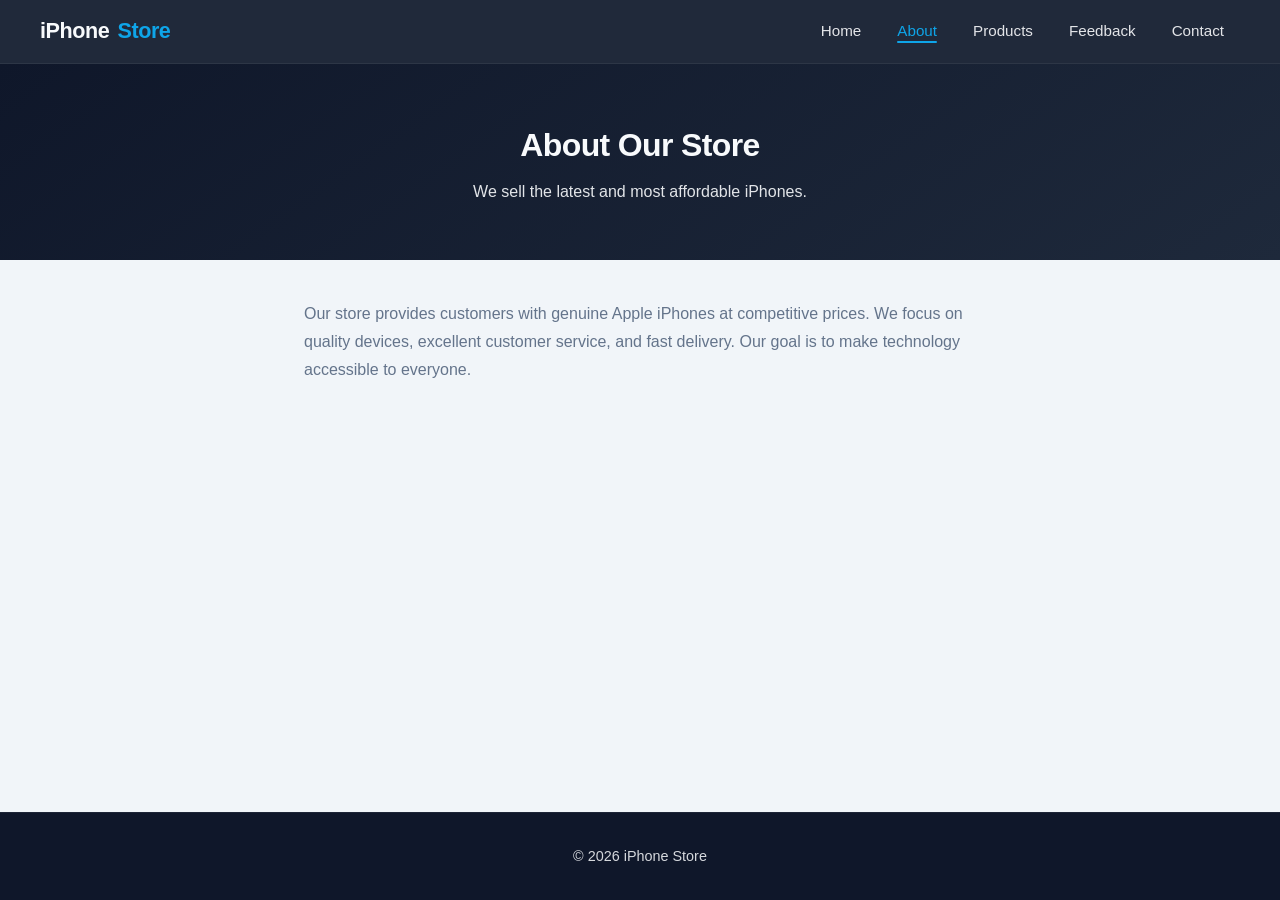
==== about.html @ 6f9886c0 "Add files via upload" ====
<!DOCTYPE html>
<html lang="en">
<head>
  <meta charset="UTF-8">
  <meta name="viewport" content="width=device-width, initial-scale=1.0">
  <title>About - iPhone Store</title>
  <link rel="stylesheet" href="style.css">
</head>
<body>

<nav id="main-nav">
  <div class="nav-inner">
    <a href="index.html" class="brand">iPhone <span>Store</span></a>
    <ul>
      <li><a href="index.html">Home</a></li>
      <li><a href="about.html" class="active">About</a></li>
      <li><a href="products.html">Products</a></li>
      <li><a href="feedback.html">Feedback</a></li>
      <li><a href="contact.html">Contact</a></li>
    </ul>
  </div>
</nav>

<section class="hero-inner">
  <h1>About Our Store</h1>
  <p>We sell the latest and most affordable iPhones.</p>
</section>

<div class="page-content">
  <p>
    Our store provides customers with genuine Apple iPhones at competitive prices.
    We focus on quality devices, excellent customer service, and fast delivery.
    Our goal is to make technology accessible to everyone.
  </p>
</div>

<footer>
  <p>© 2026 iPhone Store</p>
</footer>

<script src="nav.js"></script>
</body>
</html>
---- style.css ----
/* ===== Design tokens ===== */
:root {
  --bg-dark: #0f172a;
  --bg-body: #f1f5f9;
  --bg-card: #ffffff;
  --accent: #0ea5e9;
  --accent-hover: #0284c7;
  --accent-glow: rgba(14, 165, 233, 0.35);
  --text: #0f172a;
  --text-muted: #64748b;
  --text-inverse: #f8fafc;
  --border: #e2e8f0;
  --nav-bg: rgba(15, 23, 42, 0.92);
  --shadow: 0 4px 6px -1px rgba(0, 0, 0, 0.08), 0 2px 4px -2px rgba(0, 0, 0, 0.06);
  --shadow-lg: 0 20px 25px -5px rgba(0, 0, 0, 0.08), 0 8px 10px -6px rgba(0, 0, 0, 0.04);
  --radius: 12px;
  --radius-sm: 8px;
  --transition: 0.25s ease;
}

/* ===== Reset & base ===== */
* {
  box-sizing: border-box;
  margin: 0;
  padding: 0;
}

html {
  scroll-behavior: smooth;
}

body {
  font-family: "SF Pro Display", -apple-system, BlinkMacSystemFont, "Segoe UI", Roboto, "Helvetica Neue", Arial, sans-serif;
  line-height: 1.6;
  color: var(--text);
  background: var(--bg-body);
  min-height: 100vh;
  display: flex;
  flex-direction: column;
}

/* ===== Interactive navigation ===== */
nav {
  position: sticky;
  top: 0;
  z-index: 100;
  background: var(--nav-bg);
  backdrop-filter: blur(16px);
  -webkit-backdrop-filter: blur(16px);
  border-bottom: 1px solid rgba(255, 255, 255, 0.06);
  padding: 0.875rem 1.5rem;
  transition: background var(--transition), box-shadow var(--transition);
}

nav.scrolled {
  box-shadow: 0 4px 30px rgba(0, 0, 0, 0.15);
}

nav .nav-inner {
  max-width: 1200px;
  margin: 0 auto;
  display: flex;
  align-items: center;
  justify-content: space-between;
  flex-wrap: wrap;
  gap: 1rem;
}

nav .brand {
  font-size: 1.35rem;
  font-weight: 700;
  color: var(--text-inverse);
  text-decoration: none;
  letter-spacing: -0.02em;
  display: flex;
  align-items: center;
  gap: 0.5rem;
  transition: color var(--transition), transform var(--transition);
}

nav .brand:hover {
  color: var(--accent);
  transform: scale(1.02);
}

nav .brand span {
  color: var(--accent);
}

nav ul {
  list-style: none;
  display: flex;
  flex-wrap: wrap;
  align-items: center;
  gap: 0.25rem;
}

nav li {
  display: inline-block;
}

nav a:not(.brand) {
  color: rgba(248, 250, 252, 0.9);
  text-decoration: none;
  font-weight: 500;
  font-size: 0.95rem;
  padding: 0.5rem 1rem;
  border-radius: var(--radius-sm);
  position: relative;
  transition: color var(--transition), background var(--transition);
}

nav a:not(.brand)::after {
  content: "";
  position: absolute;
  bottom: 0.25rem;
  left: 1rem;
  right: 1rem;
  height: 2px;
  background: var(--accent);
  border-radius: 2px;
  transform: scaleX(0);
  transition: transform var(--transition);
}

nav a:not(.brand):hover {
  color: #fff;
}

nav a:not(.brand):hover::after {
  transform: scaleX(1);
}

nav a:not(.brand).active {
  color: var(--accent);
}

nav a:not(.brand).active::after {
  transform: scaleX(1);
}

/* ===== Hero (home) ===== */
.hero {
  background: linear-gradient(145deg, #0f172a 0%, #1e293b 50%, #0f172a 100%);
  color: var(--text-inverse);
  text-align: center;
  padding: 5rem 2rem 5.5rem;
  position: relative;
  overflow: hidden;
}

.hero::before {
  content: "";
  position: absolute;
  top: -50%;
  left: -50%;
  width: 200%;
  height: 200%;
  background: radial-gradient(ellipse at 30% 20%, rgba(14, 165, 233, 0.12) 0%, transparent 50%);
  pointer-events: none;
}

.hero .hero-content {
  position: relative;
  z-index: 1;
  max-width: 720px;
  margin: 0 auto;
}

.hero .badge {
  display: inline-block;
  background: rgba(14, 165, 233, 0.2);
  color: var(--accent);
  font-size: 0.8rem;
  font-weight: 600;
  text-transform: uppercase;
  letter-spacing: 0.1em;
  padding: 0.35rem 0.85rem;
  border-radius: 100px;
  margin-bottom: 1.25rem;
  border: 1px solid rgba(14, 165, 233, 0.3);
  animation: fadeInDown 0.6s ease;
}

.hero h1 {
  font-size: clamp(2.25rem, 5vw, 3.25rem);
  font-weight: 800;
  letter-spacing: -0.03em;
  line-height: 1.15;
  margin-bottom: 1rem;
  animation: fadeInUp 0.6s ease 0.1s both;
}

.hero p {
  font-size: 1.2rem;
  opacity: 0.9;
  margin-bottom: 2rem;
  animation: fadeInUp 0.6s ease 0.2s both;
}

.hero .cta-group {
  display: flex;
  flex-wrap: wrap;
  gap: 1rem;
  justify-content: center;
  animation: fadeInUp 0.6s ease 0.3s both;
}

.hero .btn {
  display: inline-flex;
  align-items: center;
  justify-content: center;
  padding: 0.875rem 1.75rem;
  font-size: 1rem;
  font-weight: 600;
  border-radius: var(--radius-sm);
  text-decoration: none;
  cursor: pointer;
  border: none;
  transition: transform var(--transition), box-shadow var(--transition), background var(--transition);
}

.hero .btn-primary {
  background: var(--accent);
  color: #fff;
  box-shadow: 0 4px 14px var(--accent-glow);
}

.hero .btn-primary:hover {
  background: var(--accent-hover);
  transform: translateY(-2px);
  box-shadow: 0 8px 20px var(--accent-glow);
}

.hero .btn-secondary {
  background: rgba(255, 255, 255, 0.1);
  color: #fff;
  border: 1px solid rgba(255, 255, 255, 0.2);
}

.hero .btn-secondary:hover {
  background: rgba(255, 255, 255, 0.15);
  transform: translateY(-2px);
}

@keyframes fadeInUp {
  from {
    opacity: 0;
    transform: translateY(20px);
  }
  to {
    opacity: 1;
    transform: translateY(0);
  }
}

@keyframes fadeInDown {
  from {
    opacity: 0;
    transform: translateY(-10px);
  }
  to {
    opacity: 1;
    transform: translateY(0);
  }
}

/* ===== Features strip ===== */
.features {
  display: grid;
  grid-template-columns: repeat(auto-fit, minmax(200px, 1fr));
  gap: 1.5rem;
  max-width: 1000px;
  margin: -2rem auto 0;
  padding: 0 1.5rem;
  position: relative;
  z-index: 2;
}

.feature-card {
  background: var(--bg-card);
  padding: 1.5rem;
  border-radius: var(--radius);
  text-align: center;
  box-shadow: var(--shadow);
  border: 1px solid var(--border);
  transition: transform var(--transition), box-shadow var(--transition);
}

.feature-card:hover {
  transform: translateY(-4px);
  box-shadow: var(--shadow-lg);
}

.feature-card .icon {
  width: 48px;
  height: 48px;
  margin: 0 auto 1rem;
  background: linear-gradient(135deg, var(--accent), #38bdf8);
  border-radius: var(--radius-sm);
  display: flex;
  align-items: center;
  justify-content: center;
  font-size: 1.5rem;
}

.feature-card h3 {
  font-size: 1rem;
  font-weight: 700;
  margin-bottom: 0.35rem;
  color: var(--text);
}

.feature-card p {
  font-size: 0.875rem;
  color: var(--text-muted);
}

/* ===== Section titles ===== */
.section-title {
  text-align: center;
  padding: 3.5rem 1rem 1.5rem;
}

.section-title h2 {
  font-size: 1.75rem;
  font-weight: 800;
  color: var(--text);
  letter-spacing: -0.02em;
}

.section-title p {
  color: var(--text-muted);
  margin-top: 0.5rem;
}

/* ===== Products grid ===== */
.products {
  display: grid;
  grid-template-columns: repeat(auto-fill, minmax(280px, 1fr));
  gap: 1.5rem;
  padding: 0 1.5rem 3rem;
  max-width: 1200px;
  margin: 0 auto;
}

.product {
  background: var(--bg-card);
  border-radius: var(--radius);
  overflow: hidden;
  box-shadow: var(--shadow);
  transition: transform var(--transition), box-shadow var(--transition);
  border: 1px solid var(--border);
}

.product:hover {
  transform: translateY(-6px);
  box-shadow: var(--shadow-lg), 0 0 0 1px var(--border);
}

.product img {
  width: 100%;
  height: 220px;
  object-fit: cover;
  display: block;
  transition: transform 0.4s ease;
}

.product:hover img {
  transform: scale(1.03);
}

.product .product-info {
  padding: 1.25rem;
}

.product h3 {
  font-size: 1.2rem;
  font-weight: 700;
  margin-bottom: 0.35rem;
  color: var(--text);
}

.product .price {
  color: var(--accent);
  font-weight: 700;
  font-size: 1.15rem;
  margin-bottom: 1rem;
}

.product button {
  width: 100%;
  padding: 0.75rem 1rem;
  background: var(--accent);
  color: #fff;
  border: none;
  border-radius: var(--radius-sm);
  font-size: 0.95rem;
  font-weight: 600;
  cursor: pointer;
  transition: background var(--transition), transform var(--transition);
}

.product button:hover {
  background: var(--accent-hover);
  transform: scale(1.02);
}

/* ===== CTA section (home) ===== */
.cta-section {
  background: linear-gradient(135deg, #0f172a 0%, #1e293b 100%);
  color: var(--text-inverse);
  text-align: center;
  padding: 4rem 2rem;
  margin-top: 2rem;
}

.cta-section h2 {
  font-size: 1.75rem;
  font-weight: 800;
  margin-bottom: 0.5rem;
}

.cta-section p {
  opacity: 0.9;
  margin-bottom: 1.5rem;
}

.cta-section .btn {
  display: inline-flex;
  align-items: center;
  justify-content: center;
  padding: 0.875rem 1.75rem;
  font-size: 1rem;
  font-weight: 600;
  border-radius: var(--radius-sm);
  text-decoration: none;
  background: var(--accent);
  color: #fff;
  border: none;
  cursor: pointer;
  transition: transform var(--transition), box-shadow var(--transition), background var(--transition);
}

.cta-section .btn:hover {
  background: var(--accent-hover);
  transform: translateY(-2px);
  box-shadow: 0 8px 20px var(--accent-glow);
}

/* ===== Inner page hero (about, etc.) ===== */
.hero-inner {
  background: linear-gradient(145deg, #0f172a 0%, #1e293b 100%);
  color: var(--text-inverse);
  text-align: center;
  padding: 3.5rem 2rem;
}

.hero-inner h1 {
  font-size: 2rem;
  font-weight: 800;
  letter-spacing: -0.02em;
}

.hero-inner p {
  opacity: 0.9;
  margin-top: 0.5rem;
}

/* ===== Page content ===== */
.page-content {
  max-width: 720px;
  margin: 0 auto;
  padding: 2.5rem 1.5rem 3rem;
}

.page-content p {
  color: var(--text-muted);
  line-height: 1.75;
}

/* ===== Page title (products, contact, feedback) ===== */
body > h1 {
  text-align: center;
  padding: 2.5rem 1rem 1rem;
  font-size: 1.75rem;
  font-weight: 800;
  color: var(--text);
}

/* ===== Forms ===== */
form {
  max-width: 520px;
  margin: 0 auto 3rem;
  padding: 0 1.5rem;
}

.form-card {
  background: var(--bg-card);
  padding: 2rem;
  border-radius: var(--radius);
  box-shadow: var(--shadow);
  border: 1px solid var(--border);
}

form .form-card input,
form .form-card textarea,
form input,
form textarea {
  display: block;
  width: 100%;
  margin-bottom: 1rem;
  padding: 0.875rem 1rem;
  font-size: 1rem;
  border: 1px solid var(--border);
  border-radius: var(--radius-sm);
  font-family: inherit;
  background: var(--bg-body);
  transition: border-color var(--transition), box-shadow var(--transition);
}

form input:focus,
form textarea:focus,
form .form-card input:focus,
form .form-card textarea:focus {
  outline: none;
  border-color: var(--accent);
  box-shadow: 0 0 0 3px var(--accent-glow);
}

form textarea,
form .form-card textarea {
  min-height: 120px;
  resize: vertical;
}

form button[type="submit"] {
  width: 100%;
  padding: 0.875rem 1rem;
  background: var(--accent);
  color: #fff;
  border: none;
  border-radius: var(--radius-sm);
  font-size: 1rem;
  font-weight: 600;
  cursor: pointer;
  transition: background var(--transition), transform var(--transition);
}

form button[type="submit"]:hover {
  background: var(--accent-hover);
  transform: scale(1.01);
}

/* ===== Footer ===== */
footer {
  background: var(--bg-dark);
  color: var(--text-inverse);
  text-align: center;
  padding: 2rem 1.5rem;
  margin-top: auto;
  border-top: 1px solid rgba(255, 255, 255, 0.06);
}

footer p {
  margin: 0;
  font-size: 0.9rem;
  opacity: 0.85;
}

/* ===== Link to products (home) ===== */
.view-all {
  text-align: center;
  padding-bottom: 2rem;
}

.view-all a {
  color: var(--accent);
  font-weight: 600;
  text-decoration: none;
  display: inline-flex;
  align-items: center;
  gap: 0.35rem;
  transition: color var(--transition), gap var(--transition);
}

.view-all a:hover {
  color: var(--accent-hover);
  gap: 0.5rem;
}
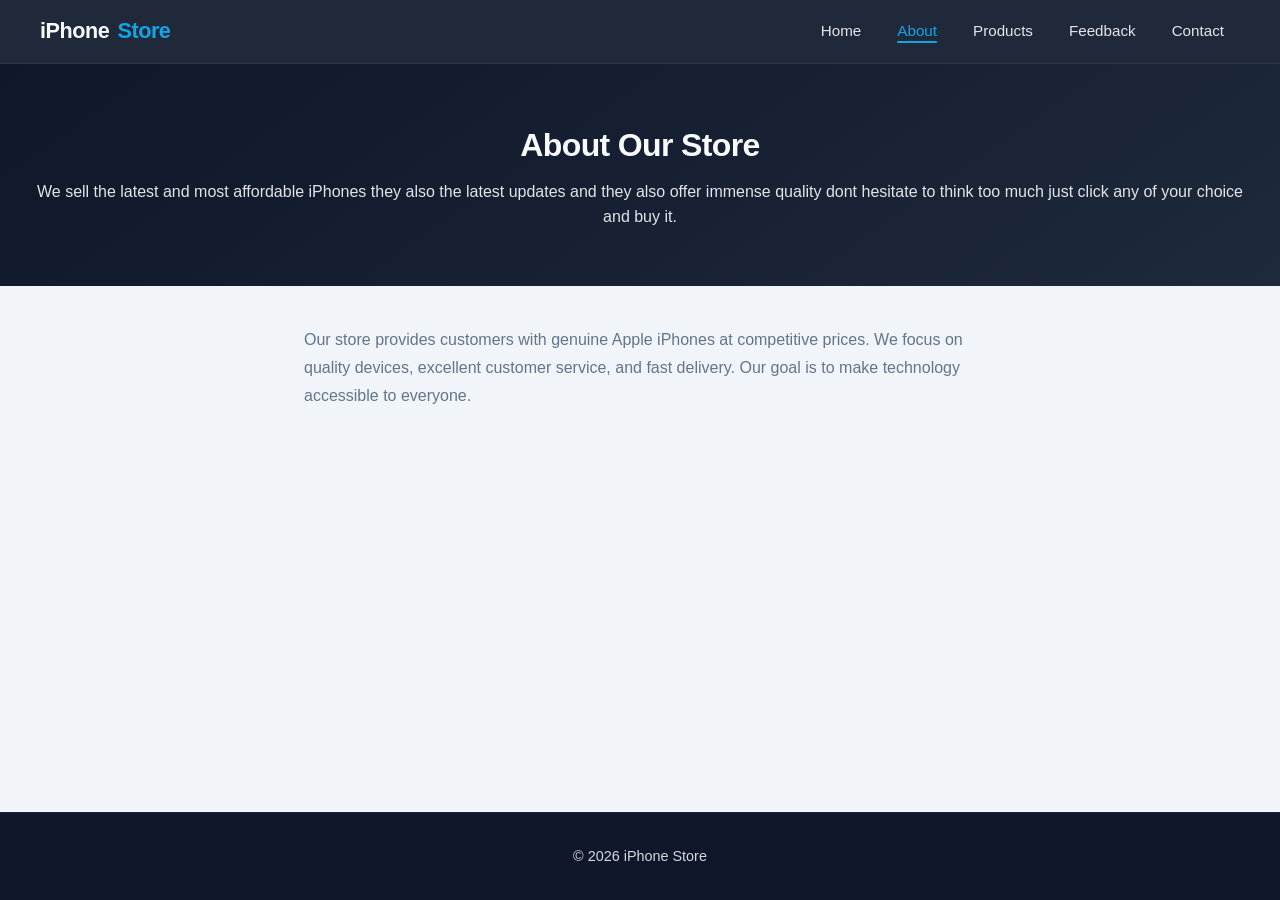
==== commit 30e435ee: "Update about.html" ====
--- a/about.html
+++ b/about.html
@@ -23,7 +23,8 @@
 
 <section class="hero-inner">
   <h1>About Our Store</h1>
-  <p>We sell the latest and most affordable iPhones.</p>
+  <p>We sell the latest and most affordable iPhones they also the latest updates and they also offer immense quality dont hesitate to think too much just click 
+    any of your choice and buy it.</p>
 </section>
 
 <div class="page-content">
